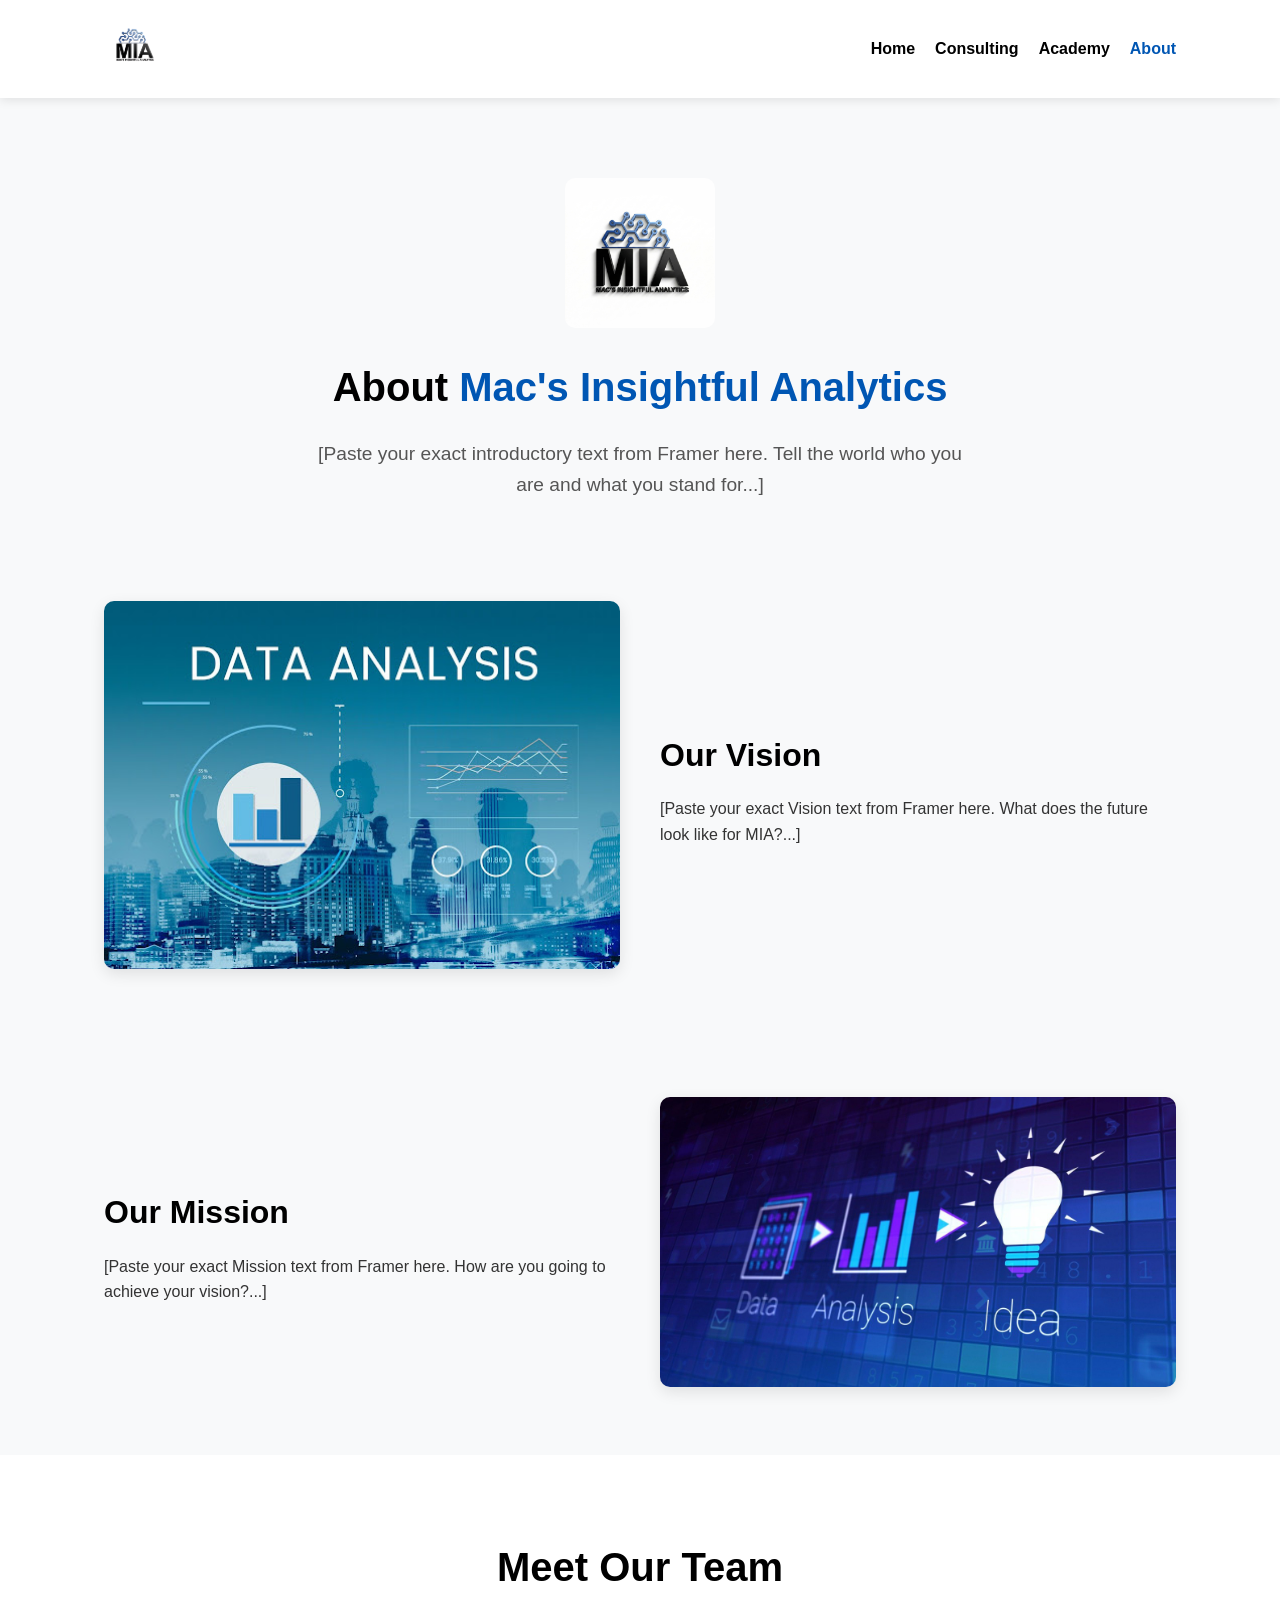
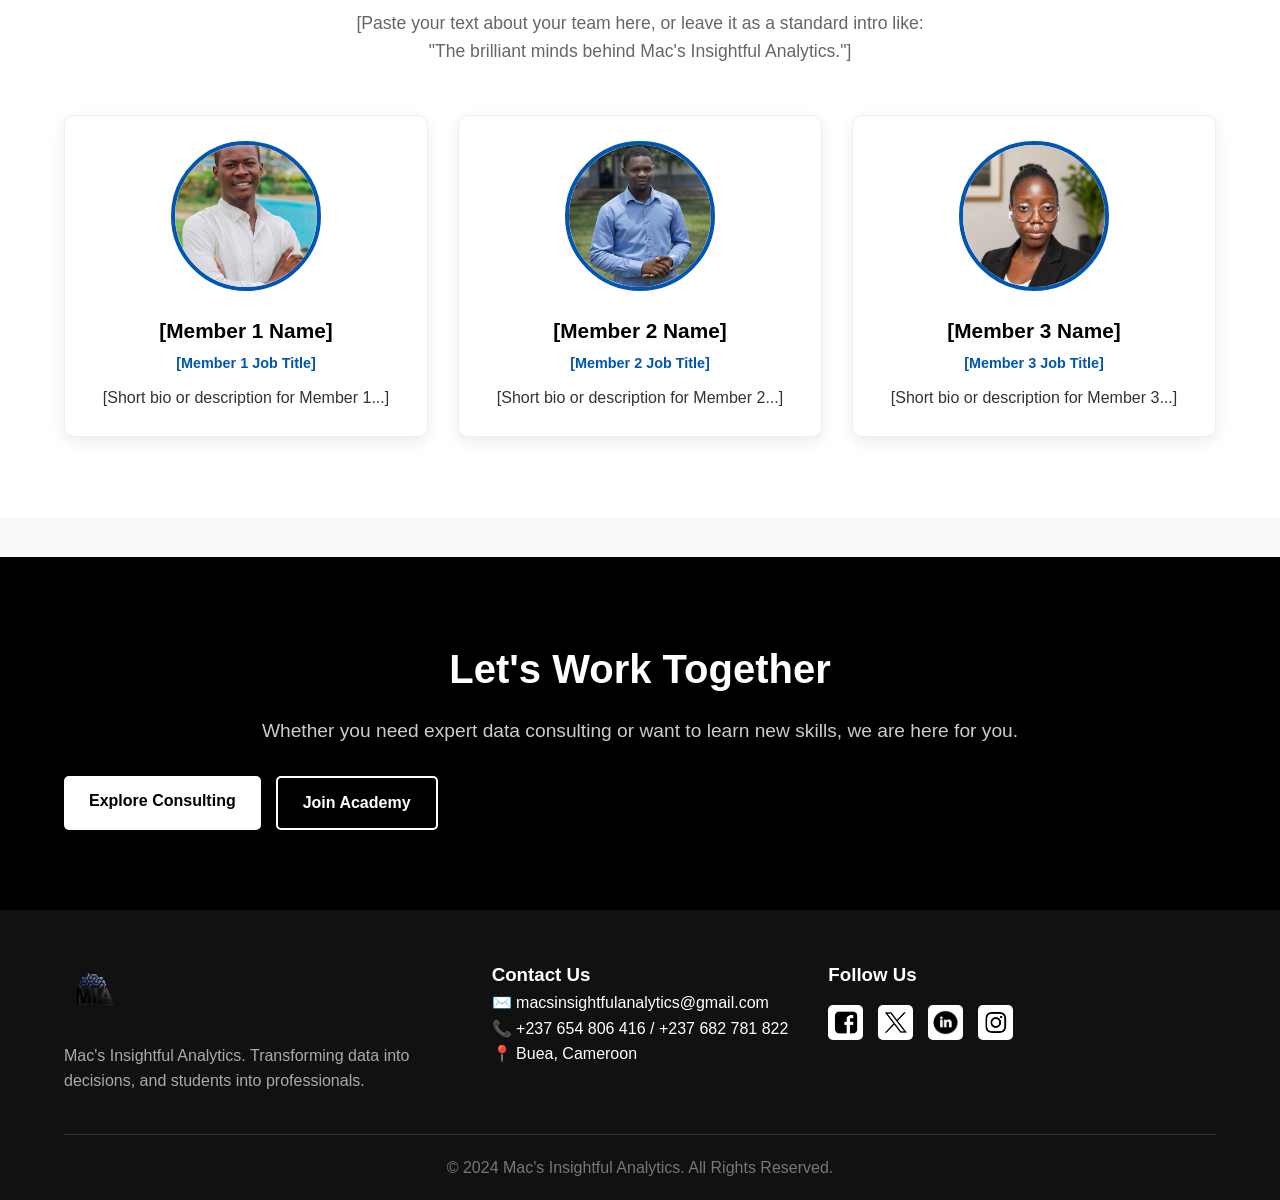
==== about.html @ 455bc784 "mia web 1" ====
<!DOCTYPE html>
<html lang="en">
<head>
    <meta charset="UTF-8">
    <meta name="viewport" content="width=device-width, initial-scale=1.0">
    <title>Mac's Insightful Analytics | About</title>
    <link rel="stylesheet" href="style.css">
</head>
<body>

    <!-- Navigation Bar -->
    <header>
        <div class="nav-container">
            <div class="logo">
                <img src="images/logo.png" alt="MIA Logo">
            </div>
            <nav>
                <ul>
                    <li><a href="index.html">Home</a></li>
                    <li><a href="consulting.html">Consulting</a></li>
                    <li><a href="academy.html">Academy</a></li>
                    <li><a href="about.html" class="active">About</a></li>
                </ul>
            </nav>
        </div>
    </header>

    <!-- Hero Section (Centered with Logo) -->
    <section class="about-hero">
        <img src="images/about-hero.jpeg" alt="MIA Logo" class="about-logo">
        <h1>About <span class="highlight">Mac's Insightful Analytics</span></h1>
        <p>[Paste your exact introductory text from Framer here. Tell the world who you are and what you stand for...]</p>
    </section>

    <!-- Vision Section -->
    <section class="feature-section">
        <div class="feature-image">
            <img src="images/vision.jpg" alt="Our Vision">
        </div>
        <div class="feature-text">
            <h2>Our Vision</h2>
            <p>[Paste your exact Vision text from Framer here. What does the future look like for MIA?...]</p>
        </div>
    </section>

    <!-- Mission Section -->
    <section class="feature-section reverse">
        <div class="feature-image">
            <img src="images/mission.jpg" alt="Our Mission">
        </div>
        <div class="feature-text">
            <h2>Our Mission</h2>
            <p>[Paste your exact Mission text from Framer here. How are you going to achieve your vision?...]</p>
        </div>
    </section>

    <!-- Our Team Section -->
    <section id="team" class="section-block alt-bg">
        <div class="section-title">
            <h2>Meet Our Team</h2>
            <p>[Paste your text about your team here, or leave it as a standard intro like: "The brilliant minds behind Mac's Insightful Analytics."]</p>
        </div>
        
        <div class="grid-layout grid-3-col">
            <!-- Team Member 1 -->
            <div class="team-card">
                <img src="images/team-1.jpg" alt="Team Member 1">
                <div class="team-info">
                    <h3>[Member 1 Name]</h3>
                    <p class="role">[Member 1 Job Title]</p>
                    <p>[Short bio or description for Member 1...]</p>
                </div>
            </div>
            <!-- Team Member 2 -->
            <div class="team-card">
                <img src="images/team-2.png" alt="Team Member 2">
                <div class="team-info">
                    <h3>[Member 2 Name]</h3>
                    <p class="role">[Member 2 Job Title]</p>
                    <p>[Short bio or description for Member 2...]</p>
                </div>
            </div>
            <!-- Team Member 3 -->
            <div class="team-card">
                <img src="images/team-3.jpeg" alt="Team Member 3">
                <div class="team-info">
                    <h3>[Member 3 Name]</h3>
                    <p class="role">[Member 3 Job Title]</p>
                    <p>[Short bio or description for Member 3...]</p>
                </div>
            </div>
        </div>
    </section>

    <!-- Call to Action Section -->
    <section class="cta-section">
        <h2>Let's Work Together</h2>
        <p>Whether you need expert data consulting or want to learn new skills, we are here for you.</p>
        <div class="hero-buttons">
            <a href="consulting.html" class="btn btn-primary">Explore Consulting</a>
            <a href="academy.html" class="btn btn-secondary">Join Academy</a>
        </div>
    </section>

    <!-- Footer -->
    <footer id="footer">
        <div class="footer-container">
            <div class="footer-about">
                <img src="images/logo.png" alt="MIA Logo" class="footer-logo">
                <p>Mac's Insightful Analytics. Transforming data into decisions, and students into professionals.</p>
            </div>
            <div class="footer-contact">
                <h3>Contact Us</h3>
                <p>✉️ macsinsightfulanalytics@gmail.com</p>
               <p>📞 +237 654 806 416 / +237 682 781 822</p>
                <p>📍 Buea, Cameroon</p>
            </div>
            <div class="footer-social">
                <h3>Follow Us</h3>
                <div class="social-links">
                    <a href="#" target="_blank"><img src="images/facebook.png" alt="Facebook"></a>
                    <a href="#" target="_blank"><img src="images/twitter.png" alt="Twitter"></a>
                    <a href="#" target="_blank"><img src="images/linkedin.png" alt="LinkedIn"></a>
                    <a href="#" target="_blank"><img src="images/instagram.png" alt="Instagram"></a>
                </div>
            </div>
        </div>
        <div class="footer-bottom">
            <p>&copy; 2024 Mac's Insightful Analytics. All Rights Reserved.</p>
        </div>
    </footer>

</body>
</html>
---- style.css ----
/* Global Styles */
* {
    margin: 0;
    padding: 0;
    box-sizing: border-box;
    font-family: 'Segoe UI', Tahoma, Geneva, Verdana, sans-serif;
}

body {
    background-color: #f8f9fa;
    color: #333;
    line-height: 1.6;
}

/* Logo Colors Extracted from your Brand */
:root {
    --primary-blue: #0056b3; /* Adjust this to match the exact blue in your logo */
    --dark-black: #000000;
    --light-bg: #ffffff;
}

/* Navigation */
header {
    background-color: var(--light-bg);
    box-shadow: 0 2px 10px rgba(0,0,0,0.1);
    position: sticky;
    top: 0;
    z-index: 100;
}

.nav-container {
    display: flex;
    justify-content: space-between;
    align-items: center;
    padding: 15px 5%;
    max-width: 1200px;
    margin: 0 auto;
}

.logo img {
    height: 60px; /* Adjust based on your logo size */
}

nav ul {
    list-style: none;
    display: flex;
    gap: 20px;
}

nav ul li a {
    text-decoration: none;
    color: var(--dark-black);
    font-weight: 600;
    transition: color 0.3s ease;
}

nav ul li a:hover, nav ul li a.active {
    color: var(--primary-blue);
}

/* Hero Section */
.hero {
    display: flex;
    align-items: center;
    justify-content: space-between;
    padding: 60px 5%;
    max-width: 1200px;
    margin: 0 auto;
    gap: 40px;
}

.hero-content {
    flex: 1;
}

.hero-content h1 {
    font-size: 3rem;
    color: var(--dark-black);
    margin-bottom: 20px;
    line-height: 1.2;
}

.highlight {
    color: var(--primary-blue);
}

.hero-content p {
    font-size: 1.2rem;
    margin-bottom: 30px;
    color: #555;
}

.hero-buttons {
    display: flex;
    gap: 15px;
    flex-wrap: wrap;
}

.hero-image {
    flex: 1;
}

.hero-image img {
    width: 100%;
    border-radius: 10px;
    box-shadow: 0 10px 20px rgba(0,0,0,0.1);
}
/* Stats Bar Section */
.stats-bar {
    display: flex;
    justify-content: space-between;
    align-items: stretch;
    background-color: var(--light-bg);
    max-width: 1200px;
    margin: 40px auto;
    border-radius: 10px;
    box-shadow: 0 5px 15px rgba(0,0,0,0.1);
    overflow: hidden;
}

.stat-item {
    flex: 1;
    text-align: center;
    padding: 30px 15px;
    background-color: #fff;
}

.stat-item h3 {
    font-size: 2.5rem;
    color: var(--dark-black);
    margin-bottom: 5px;
}

.stat-item p {
    color: #666;
    font-weight: 600;
    text-transform: uppercase;
    font-size: 0.9rem;
    letter-spacing: 1px;
}

/* The middle blue box */
.stat-highlight {
    background-color: var(--primary-blue);
}

.stat-highlight h3, .stat-highlight p {
    color: white;
}

/* --- RESPONSIVE DESIGN FOR PHONES (Stats Bar) --- */
@media (max-width: 768px) {
    .stats-bar {
        flex-direction: column;
        margin: 20px 5%;
    }
    
    .stat-item {
        padding: 20px;
        border-bottom: 1px solid #eee;
    }
    
    .stat-item:last-child {
        border-bottom: none;
    }
}

/* Buttons */
.btn {
    padding: 12px 25px;
    text-decoration: none;
    border-radius: 5px;
    font-weight: bold;
    transition: all 0.3s ease;
    text-align: center;
}

.btn-primary {
    background-color: var(--primary-blue);
    color: white;
}

.btn-primary:hover {
    background-color: #004494;
}

.btn-secondary {
    background-color: transparent;
    color: var(--primary-blue);
    border: 2px solid var(--primary-blue);
}

.btn-secondary:hover {
    background-color: var(--primary-blue);
    color: white;
}

.btn-link {
    color: var(--primary-blue);
    padding: 0;
    font-weight: bold;
}

/* Feature Sections */
.feature-section {
    display: flex;
    align-items: center;
    justify-content: space-between;
    padding: 60px 5%;
    max-width: 1200px;
    margin: 0 auto;
    gap: 40px;
}

.feature-section.reverse {
    flex-direction: row-reverse;
}

/* Alternating background colors for sections */
.mission-section {
    background-color: #ffffff;
    width: 100%;
    max-width: 100%;
    margin: 0;
    padding-left: 5%;
    padding-right: 5%;
}

.feature-image, .feature-text {
    flex: 1;
}

.feature-image img {
    width: 100%;
    border-radius: 10px;
    box-shadow: 0 5px 15px rgba(0,0,0,0.1);
}

.feature-text h2 {
    font-size: 2rem;
    margin-bottom: 15px;
    color: var(--dark-black);
}

/* Call To Action Section */
.cta-section {
    background-color: var(--dark-black);
    color: white;
    text-align: center;
    padding: 80px 5%;
    margin-top: 40px;
}

.cta-section h2 {
    font-size: 2.5rem;
    margin-bottom: 15px;
}

.cta-section p {
    font-size: 1.2rem;
    margin-bottom: 30px;
    color: #ccc;
}

.cta-section .btn-primary {
    background-color: white;
    color: var(--dark-black);
}

.cta-section .btn-secondary {
    color: white;
    border-color: white;
}

.cta-section .btn-secondary:hover {
    background-color: white;
    color: var(--dark-black);
}

/* Footer */
footer {
    background-color: #111;
    color: #fff;
    padding: 50px 5% 20px 5%;
}

.footer-container {
    display: flex;
    justify-content: space-between;
    align-items: flex-start;
    max-width: 1200px;
    margin: 0 auto;
    flex-wrap: wrap;
    gap: 40px;
}

.footer-about {
    flex: 1;
    min-width: 300px;
}

.footer-logo {
    height: 60px;
    margin-bottom: 15px;
}

.footer-about p {
    color: #aaa;
    max-width: 400px;
}

.footer-social {
    flex: 1;
    min-width: 200px;
}

.footer-social h3 {
    margin-bottom: 15px;
    color: white;
}

.social-links {
    display: flex;
    gap: 15px;
}

.social-links a img {
    height: 35px;
    width: 35px;
    transition: transform 0.3s ease;
    background-color: white;
    padding: 5px;
    border-radius: 5px;
}

.social-links a img:hover {
    transform: scale(1.1);
}

.footer-bottom {
    text-align: center;
    margin-top: 40px;
    padding-top: 20px;
    border-top: 1px solid #333;
    color: #777;
}

/* --- RESPONSIVE DESIGN FOR PHONES --- */
@media (max-width: 768px) {
    .nav-container {
        flex-direction: column;
        gap: 15px;
    }

    .hero, .feature-section, .feature-section.reverse {
        flex-direction: column;
        padding: 40px 5%;
    }

    .hero-content h1 {
        font-size: 2.2rem;
        text-align: center;
    }

    .hero-content p {
        text-align: center;
    }

    .hero-buttons, .cta-section .hero-buttons {
        justify-content: center;
    }

    .feature-text h2, .feature-text p, .cta-section h2, .cta-section p {
        text-align: center;
    }

    .btn-link {
        display: block;
        margin-top: 10px;
    }

    nav ul {
        padding-top: 10px;
        gap: 15px;
        flex-wrap: wrap;
        justify-content: center;
    }

    .footer-container {
        flex-direction: column;
        text-align: center;
        align-items: center;
    }
    
    .footer-about p {
        max-width: 100%;
    }

    .social-links {
        justify-content: center;
    }
}



/* =========================================
   CONSULTING PAGE STYLES (Grid Layouts)
   ========================================= */

/* Section Blocks */
.section-block {
    padding: 80px 5%;
    max-width: 1200px;
    margin: 0 auto;
}

.section-block.alt-bg {
    background-color: #ffffff;
    max-width: 100%;
}

/* Section Titles */
.section-title {
    text-align: center;
    margin-bottom: 50px;
}

.section-title h2 {
    font-size: 2.5rem;
    color: var(--dark-black);
    margin-bottom: 10px;
}

.section-title p {
    color: #666;
    max-width: 600px;
    margin: 0 auto;
    font-size: 1.1rem;
}

/* Grid Layout (3 columns on Desktop) */
.grid-layout {
    display: grid;
    grid-template-columns: repeat(3, 1fr); /* Creates 3 equal columns */
    gap: 30px;
}

/* Grid Cards */
.grid-card {
    background-color: #fff;
    border-radius: 10px;
    overflow: hidden;
    box-shadow: 0 5px 15px rgba(0,0,0,0.08);
    transition: transform 0.3s ease, box-shadow 0.3s ease;
    border: 1px solid #eee;
}

.grid-card:hover {
    transform: translateY(-5px);
    box-shadow: 0 10px 25px rgba(0,0,0,0.12);
}

.grid-card img {
    width: 100%;
    height: 220px;
    object-fit: cover; /* This prevents images from stretching */
}

.grid-card-text {
    padding: 20px;
}

.grid-card-text h3 {
    font-size: 1.3rem;
    color: var(--primary-blue);
    margin-bottom: 10px;
}

.grid-card-text p {
    color: #555;
    font-size: 0.95rem;
}

/* --- RESPONSIVE DESIGN FOR PHONES & TABLETS --- */
@media (max-width: 900px) {
    /* Tablets: 2 columns */
    .grid-layout {
        grid-template-columns: repeat(2, 1fr);
    }
}

@media (max-width: 600px) {
    /* Phones: 1 column */
    .grid-layout {
        grid-template-columns: 1fr;
    }
    
    .section-block {
        padding: 50px 5%;
    }
    
    .section-title h2 {
        font-size: 2rem;
    }
}

/* =========================================
   ACADEMY PAGE STYLES (4-Column Grid)
   ========================================= */

.grid-4-col {
    grid-template-columns: repeat(4, 1fr); /* 4 columns on desktop */
}

.grid-4-col .grid-card img {
    height: 180px; /* Slightly shorter images for the 4-column layout */
}

/* --- RESPONSIVE DESIGN FOR TABLETS & PHONES --- */
@media (max-width: 1000px) {
    /* Tablets: 2 columns */
    .grid-4-col {
        grid-template-columns: repeat(2, 1fr);
    }
}

@media (max-width: 600px) {
    /* Phones: 1 column (inherits from the previous mobile code, but just to be safe) */
    .grid-4-col {
        grid-template-columns: 1fr;
    }
}

/* =========================================
   ABOUT PAGE STYLES
   ========================================= */

/* Centered Hero for About Page */
.about-hero {
    text-align: center;
    padding: 80px 5% 40px 5%;
    max-width: 800px;
    margin: 0 auto;
}

.about-logo {
    width: 150px;
    margin-bottom: 20px;
    border-radius: 10px;
}

.about-hero h1 {
    font-size: 2.5rem;
    margin-bottom: 20px;
    color: var(--dark-black);
}

.about-hero p {
    font-size: 1.2rem;
    color: #555;
}

/* 3-Column Grid for Team */
.grid-3-col {
    grid-template-columns: repeat(3, 1fr); /* 3 columns on desktop */
}

/* Team Cards */
.team-card {
    background-color: #fff;
    border-radius: 10px;
    overflow: hidden;
    box-shadow: 0 5px 15px rgba(0,0,0,0.08);
    text-align: center;
    padding-bottom: 25px;
    transition: transform 0.3s ease;
    border: 1px solid #eee;
}

.team-card:hover {
    transform: translateY(-5px);
}

.team-card img {
    width: 150px;
    height: 150px;
    object-fit: cover;
    border-radius: 50%; /* Makes the image a perfect circle */
    margin: 25px auto 15px auto;
    border: 4px solid var(--primary-blue);
}

.team-info {
    padding: 0 20px;
}

.team-info h3 {
    color: var(--dark-black);
    font-size: 1.3rem;
    margin-bottom: 5px;
}

.team-info .role {
    color: var(--primary-blue);
    font-weight: 600;
    margin-bottom: 10px;
    font-size: 0.9rem;
}

/* --- RESPONSIVE DESIGN FOR TABLETS & PHONES --- */
@media (max-width: 900px) {
    /* Tablets: 2 columns for team */
    .grid-3-col {
        grid-template-columns: repeat(2, 1fr);
    }
}

@media (max-width: 600px) {
    /* Phones: 1 column for team */
    .grid-3-col {
        grid-template-columns: 1fr;
    }
    
    .about-hero h1 {
        font-size: 2rem;
    }
}
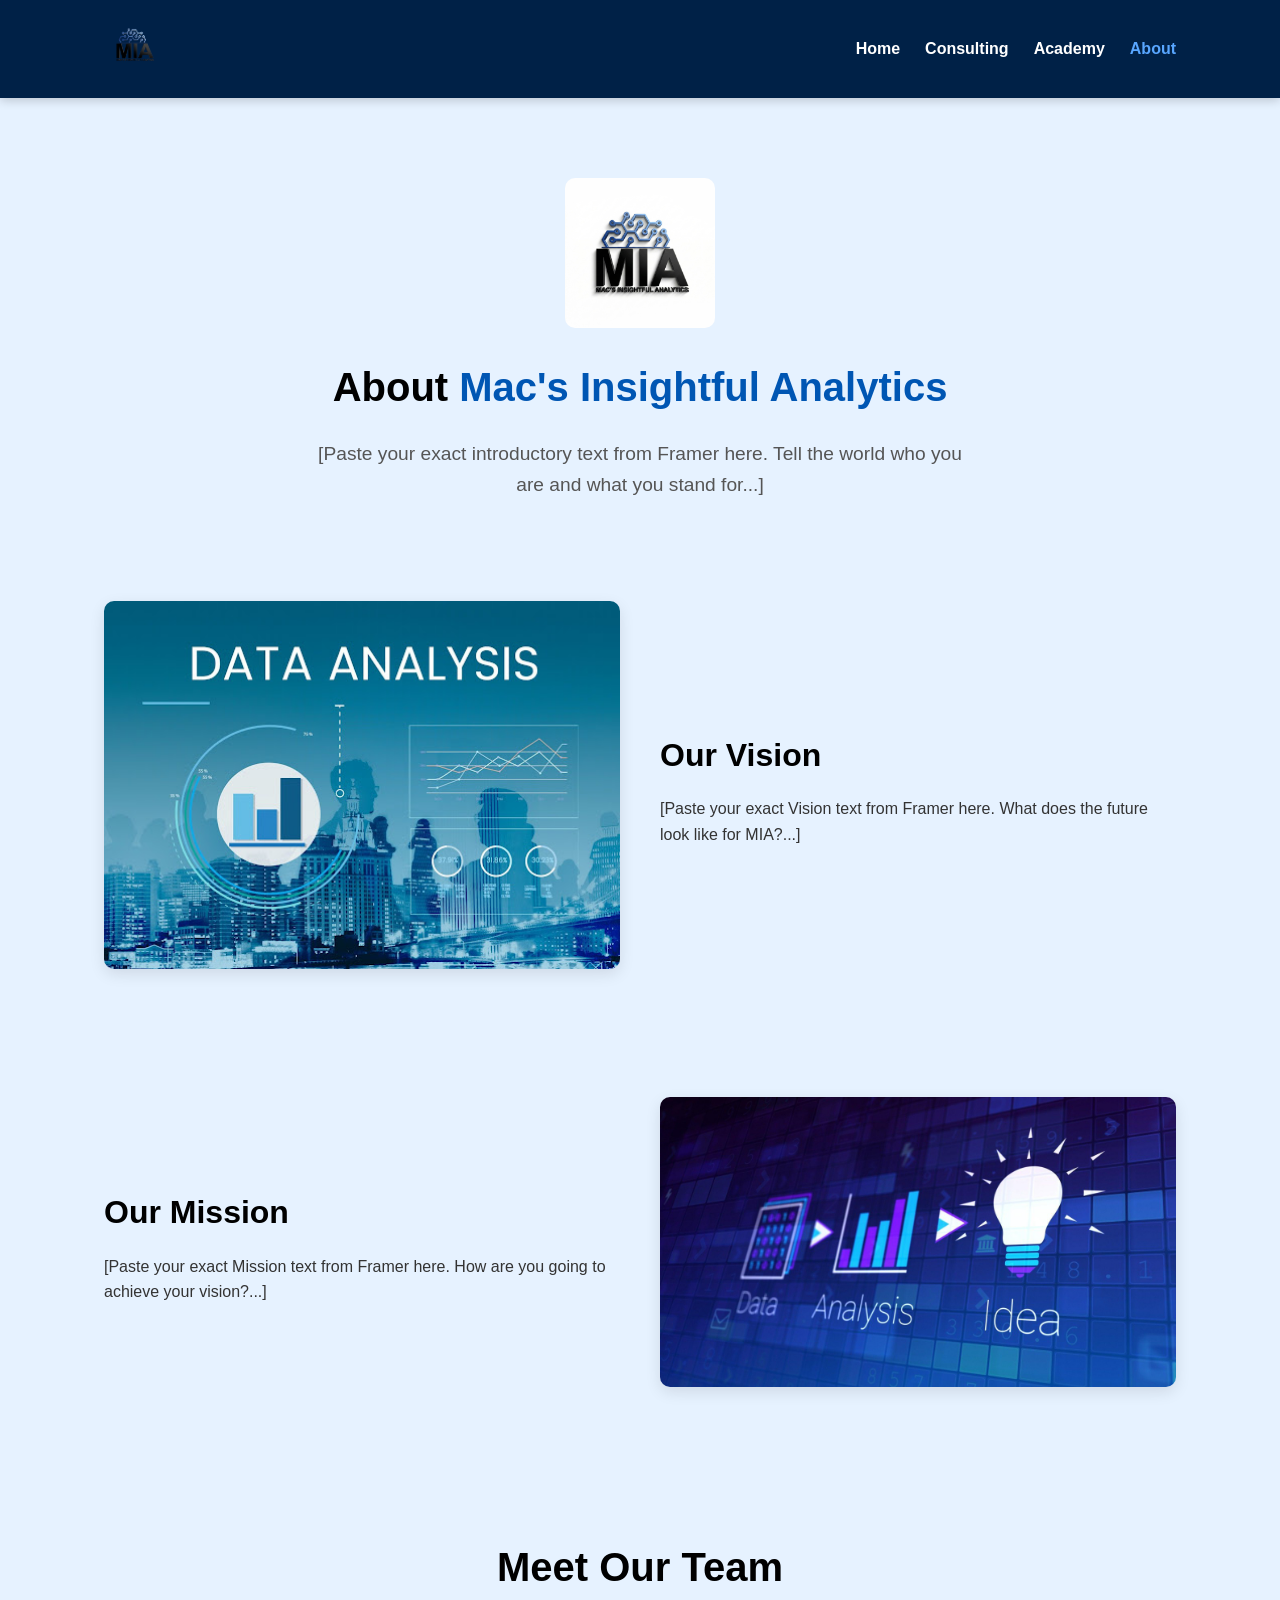
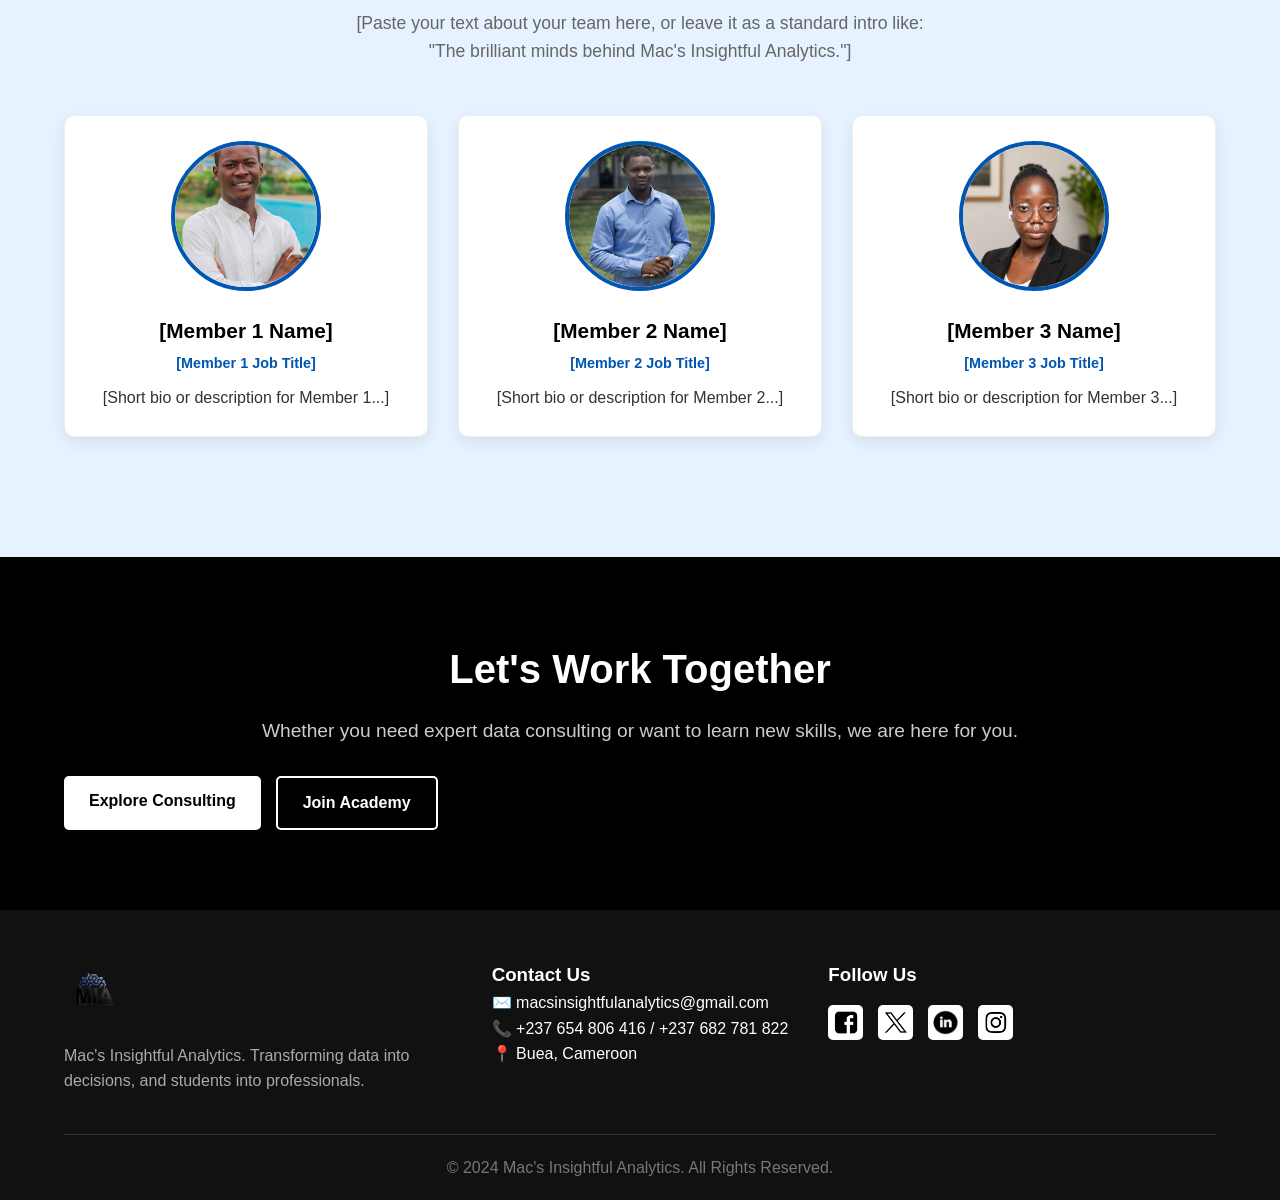
==== commit 6b97840d: "wed 2" ====
--- a/about.html
+++ b/about.html
@@ -9,12 +9,18 @@
 <body>
 
     <!-- Navigation Bar -->
-    <header>
+        <header>
         <div class="nav-container">
             <div class="logo">
                 <img src="images/logo.png" alt="MIA Logo">
             </div>
-            <nav>
+            <!-- Hamburger Button -->
+            <button class="menu-toggle" id="menu-toggle" aria-label="Toggle Menu">
+                <span></span>
+                <span></span>
+                <span></span>
+            </button>
+            <nav id="nav-menu">
                 <ul>
                     <li><a href="index.html">Home</a></li>
                     <li><a href="consulting.html">Consulting</a></li>
@@ -130,5 +136,6 @@
         </div>
     </footer>
 
+    <script src="script.js"></script>
 </body>
 </html>
--- a/style.css
+++ b/style.css
@@ -7,7 +7,7 @@
 }
 
 body {
-    background-color: #f8f9fa;
+    background-color: #e6f2ff;
     color: #333;
     line-height: 1.6;
 }
@@ -21,11 +21,11 @@
 
 /* Navigation */
 header {
-    background-color: var(--light-bg);
-    box-shadow: 0 2px 10px rgba(0,0,0,0.1);
+    background-color: #002147; /* Dark Navy Blue */
+    box-shadow: 0 2px 10px rgba(0,0,0,0.2);
     position: sticky;
     top: 0;
-    z-index: 100;
+    z-index: 1000;
 }
 
 .nav-container {
@@ -35,27 +35,86 @@
     padding: 15px 5%;
     max-width: 1200px;
     margin: 0 auto;
+    position: relative;
 }
 
 .logo img {
-    height: 60px; /* Adjust based on your logo size */
-}
-
+    height: 60px; 
+}
+
+/* Desktop Menu Links */
 nav ul {
     list-style: none;
     display: flex;
-    gap: 20px;
+    gap: 25px;
 }
 
 nav ul li a {
     text-decoration: none;
-    color: var(--dark-black);
+    color: #ffffff; /* White text for the dark background */
     font-weight: 600;
     transition: color 0.3s ease;
 }
 
 nav ul li a:hover, nav ul li a.active {
-    color: var(--primary-blue);
+    color: #58a6ff; /* Light blue when hovered or active */
+}
+
+/* Hamburger Menu (Hidden on Desktop) */
+.menu-toggle {
+    display: none; /* Hidden on large screens */
+    flex-direction: column;
+    justify-content: space-between;
+    width: 30px;
+    height: 21px;
+    background: transparent;
+    border: none;
+    cursor: pointer;
+    z-index: 1001;
+}
+
+.menu-toggle span {
+    display: block;
+    height: 3px;
+    width: 100%;
+    background-color: #ffffff; /* White lines */
+    border-radius: 3px;
+    transition: all 0.3s ease;
+}
+
+/* --- RESPONSIVE DESIGN FOR PHONES --- */
+@media (max-width: 768px) {
+    .menu-toggle {
+        display: flex; /* Show hamburger on phones */
+    }
+
+    /* Hide the normal menu */
+    #nav-menu {
+        display: none;
+        flex-direction: column;
+        position: absolute;
+        top: 100%;
+        left: 0;
+        width: 100%;
+        background-color: #002147; /* Navy Blue dropdown */
+        padding: 20px 5%;
+        box-shadow: 0 5px 10px rgba(0,0,0,0.2);
+    }
+
+    /* Show the menu when it has the 'active' class */
+    #nav-menu.active {
+        display: flex;
+    }
+
+    nav ul {
+        flex-direction: column;
+        gap: 15px;
+        width: 100%;
+    }
+    
+    nav ul li {
+        text-align: center;
+    }
 }
 
 /* Hero Section */
@@ -218,7 +277,7 @@
 
 /* Alternating background colors for sections */
 .mission-section {
-    background-color: #ffffff;
+    background-color: #e6f2ff;
     width: 100%;
     max-width: 100%;
     margin: 0;
@@ -415,7 +474,7 @@
 }
 
 .section-block.alt-bg {
-    background-color: #ffffff;
+    background-color: #e6f2ff;
     max-width: 100%;
 }
 
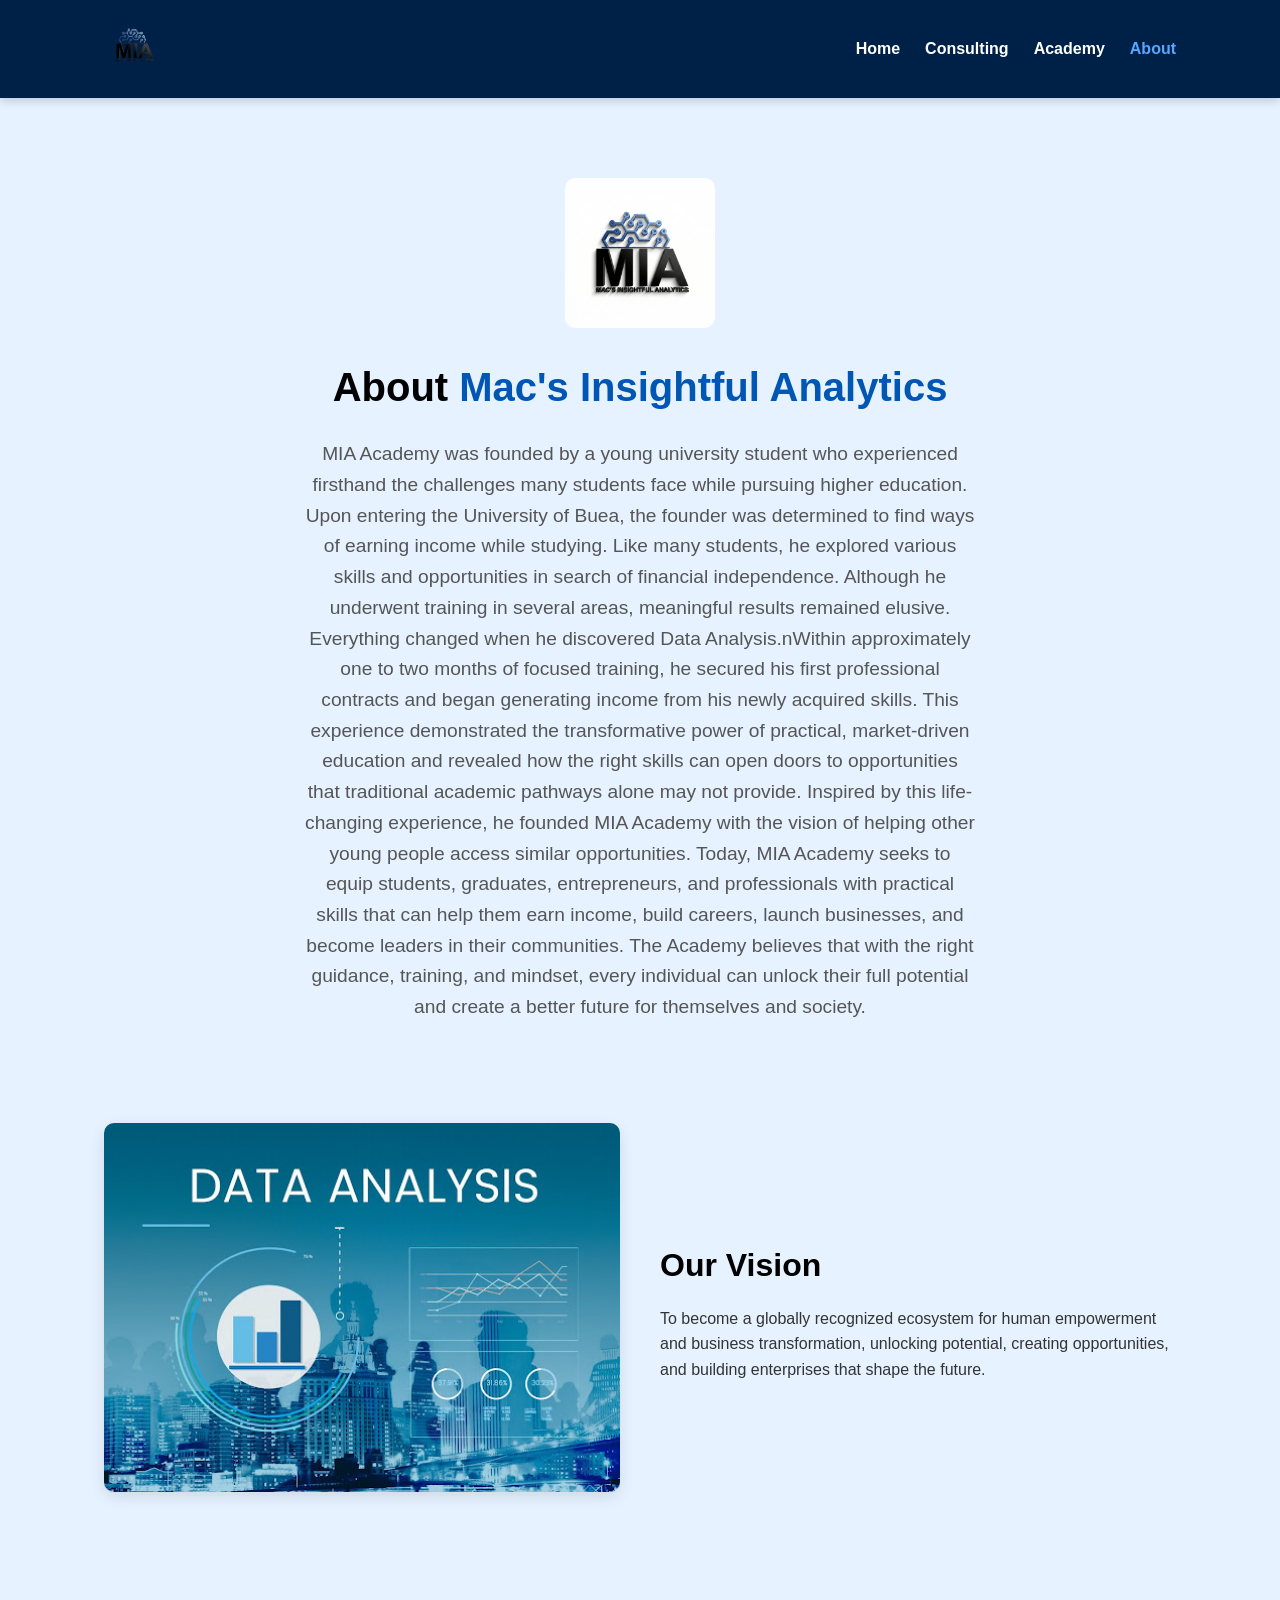
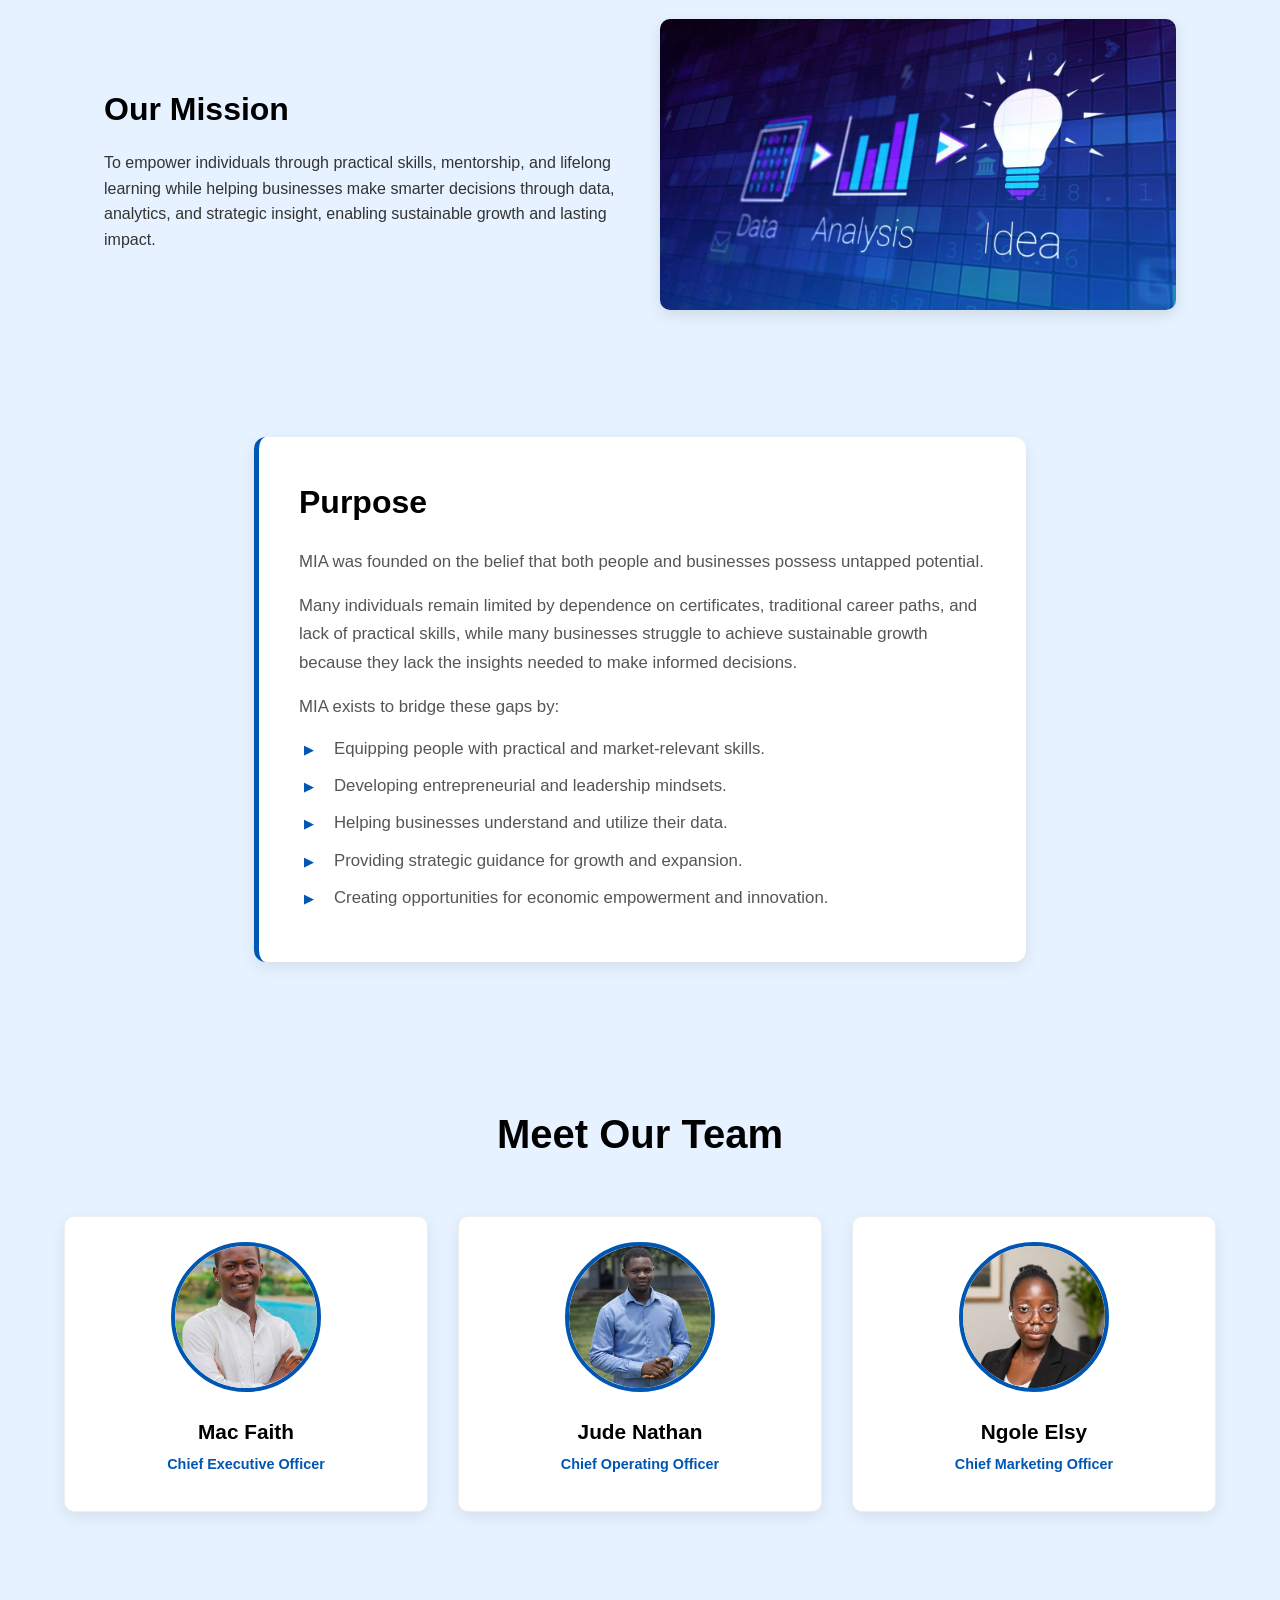
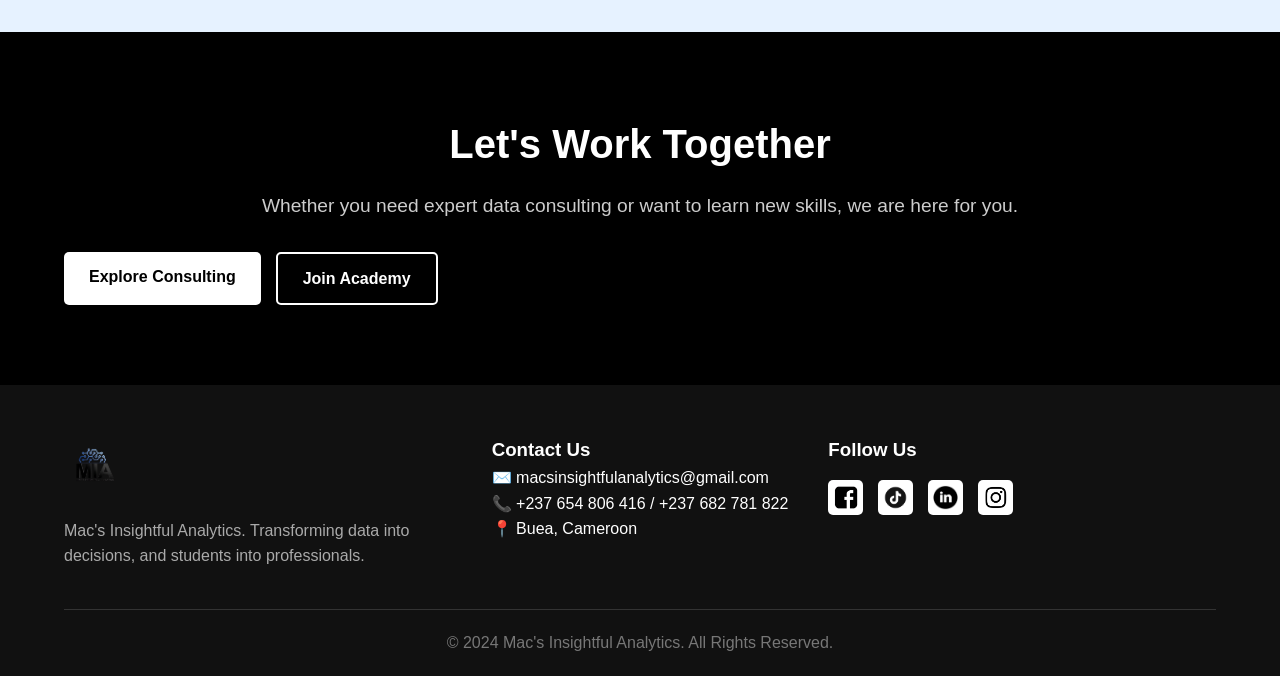
==== commit d1be511a: "web 3" ====
--- a/about.html
+++ b/about.html
@@ -35,7 +35,7 @@
     <section class="about-hero">
         <img src="images/about-hero.jpeg" alt="MIA Logo" class="about-logo">
         <h1>About <span class="highlight">Mac's Insightful Analytics</span></h1>
-        <p>[Paste your exact introductory text from Framer here. Tell the world who you are and what you stand for...]</p>
+        <p>MIA Academy was founded by a young university student who experienced firsthand the challenges many students face while pursuing higher education. Upon entering the University of Buea, the founder was determined to find ways of earning income while studying. Like many students, he explored various skills and opportunities in search of financial independence. Although he underwent training in several areas, meaningful results remained elusive. Everything changed when he discovered Data Analysis.nWithin approximately one to two months of focused training, he secured his first professional contracts and began generating income from his newly acquired skills. This experience demonstrated the transformative power of practical, market-driven education and revealed how the right skills can open doors to opportunities that traditional academic pathways alone may not provide. Inspired by this life-changing experience, he founded MIA Academy with the vision of helping other young people access similar opportunities. Today, MIA Academy seeks to equip students, graduates, entrepreneurs, and professionals with practical skills that can help them earn income, build careers, launch businesses, and become leaders in their communities. The Academy believes that with the right guidance, training, and mindset, every individual can unlock their full potential and create a better future for themselves and society.</p>
     </section>
 
     <!-- Vision Section -->
@@ -45,7 +45,7 @@
         </div>
         <div class="feature-text">
             <h2>Our Vision</h2>
-            <p>[Paste your exact Vision text from Framer here. What does the future look like for MIA?...]</p>
+            <p>To become a globally recognized ecosystem for human empowerment and business transformation, unlocking potential, creating opportunities, and building enterprises that shape the future.</p>
         </div>
     </section>
 
@@ -56,7 +56,24 @@
         </div>
         <div class="feature-text">
             <h2>Our Mission</h2>
-            <p>[Paste your exact Mission text from Framer here. How are you going to achieve your vision?...]</p>
+            <p>To empower individuals through practical skills, mentorship, and lifelong learning while helping businesses make smarter decisions through data, analytics, and strategic insight, enabling sustainable growth and lasting impact.</p>
+        </div>
+    </section>
+    
+    <!-- NEW: Purpose Section -->
+    <section class="purpose-section">
+        <div class="purpose-container">
+            <h2>Purpose</h2>
+            <p>MIA was founded on the belief that both people and businesses possess untapped potential.</p>
+            <p>Many individuals remain limited by dependence on certificates, traditional career paths, and lack of practical skills, while many businesses struggle to achieve sustainable growth because they lack the insights needed to make informed decisions.</p>
+            <p>MIA exists to bridge these gaps by:</p>
+            <ul class="purpose-list">
+                <li>Equipping people with practical and market-relevant skills.</li>
+                <li>Developing entrepreneurial and leadership mindsets.</li>
+                <li>Helping businesses understand and utilize their data.</li>
+                <li>Providing strategic guidance for growth and expansion.</li>
+                <li>Creating opportunities for economic empowerment and innovation.</li>
+            </ul>
         </div>
     </section>
 
@@ -64,35 +81,34 @@
     <section id="team" class="section-block alt-bg">
         <div class="section-title">
             <h2>Meet Our Team</h2>
-            <p>[Paste your text about your team here, or leave it as a standard intro like: "The brilliant minds behind Mac's Insightful Analytics."]</p>
-        </div>
+           </div>
         
         <div class="grid-layout grid-3-col">
             <!-- Team Member 1 -->
             <div class="team-card">
                 <img src="images/team-1.jpg" alt="Team Member 1">
                 <div class="team-info">
-                    <h3>[Member 1 Name]</h3>
-                    <p class="role">[Member 1 Job Title]</p>
-                    <p>[Short bio or description for Member 1...]</p>
+                    <h3>Mac Faith</h3>
+                    <p class="role">Chief Executive Officer</p>
+                    <p></p>
                 </div>
             </div>
             <!-- Team Member 2 -->
             <div class="team-card">
                 <img src="images/team-2.png" alt="Team Member 2">
                 <div class="team-info">
-                    <h3>[Member 2 Name]</h3>
-                    <p class="role">[Member 2 Job Title]</p>
-                    <p>[Short bio or description for Member 2...]</p>
+                    <h3>Jude Nathan</h3>
+                    <p class="role">Chief Operating Officer</p>
+                    <p></p>
                 </div>
             </div>
             <!-- Team Member 3 -->
             <div class="team-card">
                 <img src="images/team-3.jpeg" alt="Team Member 3">
                 <div class="team-info">
-                    <h3>[Member 3 Name]</h3>
-                    <p class="role">[Member 3 Job Title]</p>
-                    <p>[Short bio or description for Member 3...]</p>
+                    <h3>Ngole Elsy</h3>
+                    <p class="role">Chief Marketing Officer</p>
+                    <p></p>
                 </div>
             </div>
         </div>
@@ -124,10 +140,10 @@
             <div class="footer-social">
                 <h3>Follow Us</h3>
                 <div class="social-links">
-                    <a href="#" target="_blank"><img src="images/facebook.png" alt="Facebook"></a>
-                    <a href="#" target="_blank"><img src="images/twitter.png" alt="Twitter"></a>
-                    <a href="#" target="_blank"><img src="images/linkedin.png" alt="LinkedIn"></a>
-                    <a href="#" target="_blank"><img src="images/instagram.png" alt="Instagram"></a>
+                     <a href="https://web.facebook.com/profile.php?id=61587381543514&sk=reels_tab" target="_blank"><img src="images/facebook.png" alt="Facebook"></a>
+                    <a href="https://www.tiktok.com/@mia.consulting1" target="_blank"><img src="images/twitter.png" alt="Twitter"></a>
+                    <a href="https://www.linkedin.com/company/mia-consulting-academy/" target="_blank"><img src="images/linkedin.png" alt="LinkedIn"></a>
+                    <a href="https://www.instagram.com/mia.academy.cmr?igsh=d3J6bjZrM3IwaDl6" target="_blank"><img src="images/instagram.png" alt="Instagram"></a>
                 </div>
             </div>
         </div>
--- a/style.css
+++ b/style.css
@@ -407,10 +407,9 @@
 /* --- RESPONSIVE DESIGN FOR PHONES --- */
 @media (max-width: 768px) {
     .nav-container {
-        flex-direction: column;
-        gap: 15px;
-    }
-
+        flex-direction: row; /* Keeps logo and 3 lines side-by-side */
+        justify-content: space-between; /* Puts logo left, lines right */
+    }
     .hero, .feature-section, .feature-section.reverse {
         flex-direction: column;
         padding: 40px 5%;
@@ -683,4 +682,130 @@
     .about-hero h1 {
         font-size: 2rem;
     }
+}
+/* =========================================
+   PARTNERS SECTION STYLES
+   ========================================= */
+.partners-section {
+    padding: 60px 5%;
+    max-width: 1200px;
+    margin: 0 auto;
+    text-align: center;
+}
+
+.partners-grid {
+    display: grid;
+    grid-template-columns: repeat(3, 1fr); /* 3 logos side-by-side */
+    gap: 40px;
+    align-items: center; /* Centers them vertically if they are different sizes */
+    margin-top: 30px;
+}
+
+.partner-card {
+    background-color: #ffffff; /* White background card for the logos */
+    padding: 20px;
+    border-radius: 10px;
+    box-shadow: 0 4px 10px rgba(0,0,0,0.05);
+    border: 1px solid #eaeaea;
+    display: flex;
+    justify-content: center;
+    align-items: center;
+    height: 150px; /* Keeps all cards the same height */
+}
+
+.partner-card img {
+    max-width: 100%;
+    max-height: 100px; /* Prevents giant logos from overflowing */
+    object-fit: contain; /* Keeps the logo's shape perfect */
+    filter: grayscale(100%); /* Makes logos black and white by default */
+    opacity: 0.7; /* Slightly faded */
+    transition: all 0.3s ease;
+}
+
+/* When you hover over a logo, it turns colorful and bright */
+.partner-card img:hover {
+    filter: grayscale(0%);
+    opacity: 1;
+}
+
+/* --- RESPONSIVE DESIGN FOR PHONES --- */
+@media (max-width: 768px) {
+    .partners-grid {
+        grid-template-columns: repeat(3, 1fr); /* Keeps 3 side-by-side on phone */
+        gap: 15px; /* Smaller gap so they fit nicely */
+    }
+    
+    .partner-card {
+        height: 100px; /* Shorter cards on mobile */
+        padding: 10px;
+    }
+    
+    .partner-card img {
+        max-height: 60px;
+    }
+}
+/* =========================================
+   PURPOSE SECTION STYLES
+   ========================================= */
+.purpose-section {
+    padding: 60px 5%;
+    max-width: 900px;
+    margin: 0 auto;
+}
+
+.purpose-container {
+    background-color: #ffffff;
+    padding: 40px;
+    border-radius: 12px;
+    box-shadow: 0 5px 15px rgba(0,0,0,0.08);
+    border-left: 5px solid var(--primary-blue); /* A nice blue accent bar on the left */
+}
+
+.purpose-container h2 {
+    font-size: 2rem;
+    color: var(--dark-black);
+    margin-bottom: 20px;
+}
+
+.purpose-container p {
+    color: #555;
+    margin-bottom: 15px;
+    line-height: 1.7;
+    font-size: 1.05rem;
+}
+
+/* Custom Bullet Points */
+.purpose-list {
+    list-style: none; /* Removes default black dots */
+    padding-left: 5px;
+}
+
+.purpose-list li {
+    position: relative;
+    padding-left: 30px;
+    margin-bottom: 12px;
+    color: #555;
+    font-size: 1.05rem;
+    line-height: 1.5;
+}
+
+/* Creates a custom blue diamond/dot bullet */
+.purpose-list li::before {
+    content: "▶"; /* A right-pointing triangle */
+    color: var(--primary-blue);
+    font-size: 0.8rem;
+    position: absolute;
+    left: 0;
+    top: 4px;
+}
+
+/* --- RESPONSIVE DESIGN FOR PHONES --- */
+@media (max-width: 600px) {
+    .purpose-container {
+        padding: 25px;
+    }
+    
+    .purpose-container h2 {
+        font-size: 1.7rem;
+    }
 }
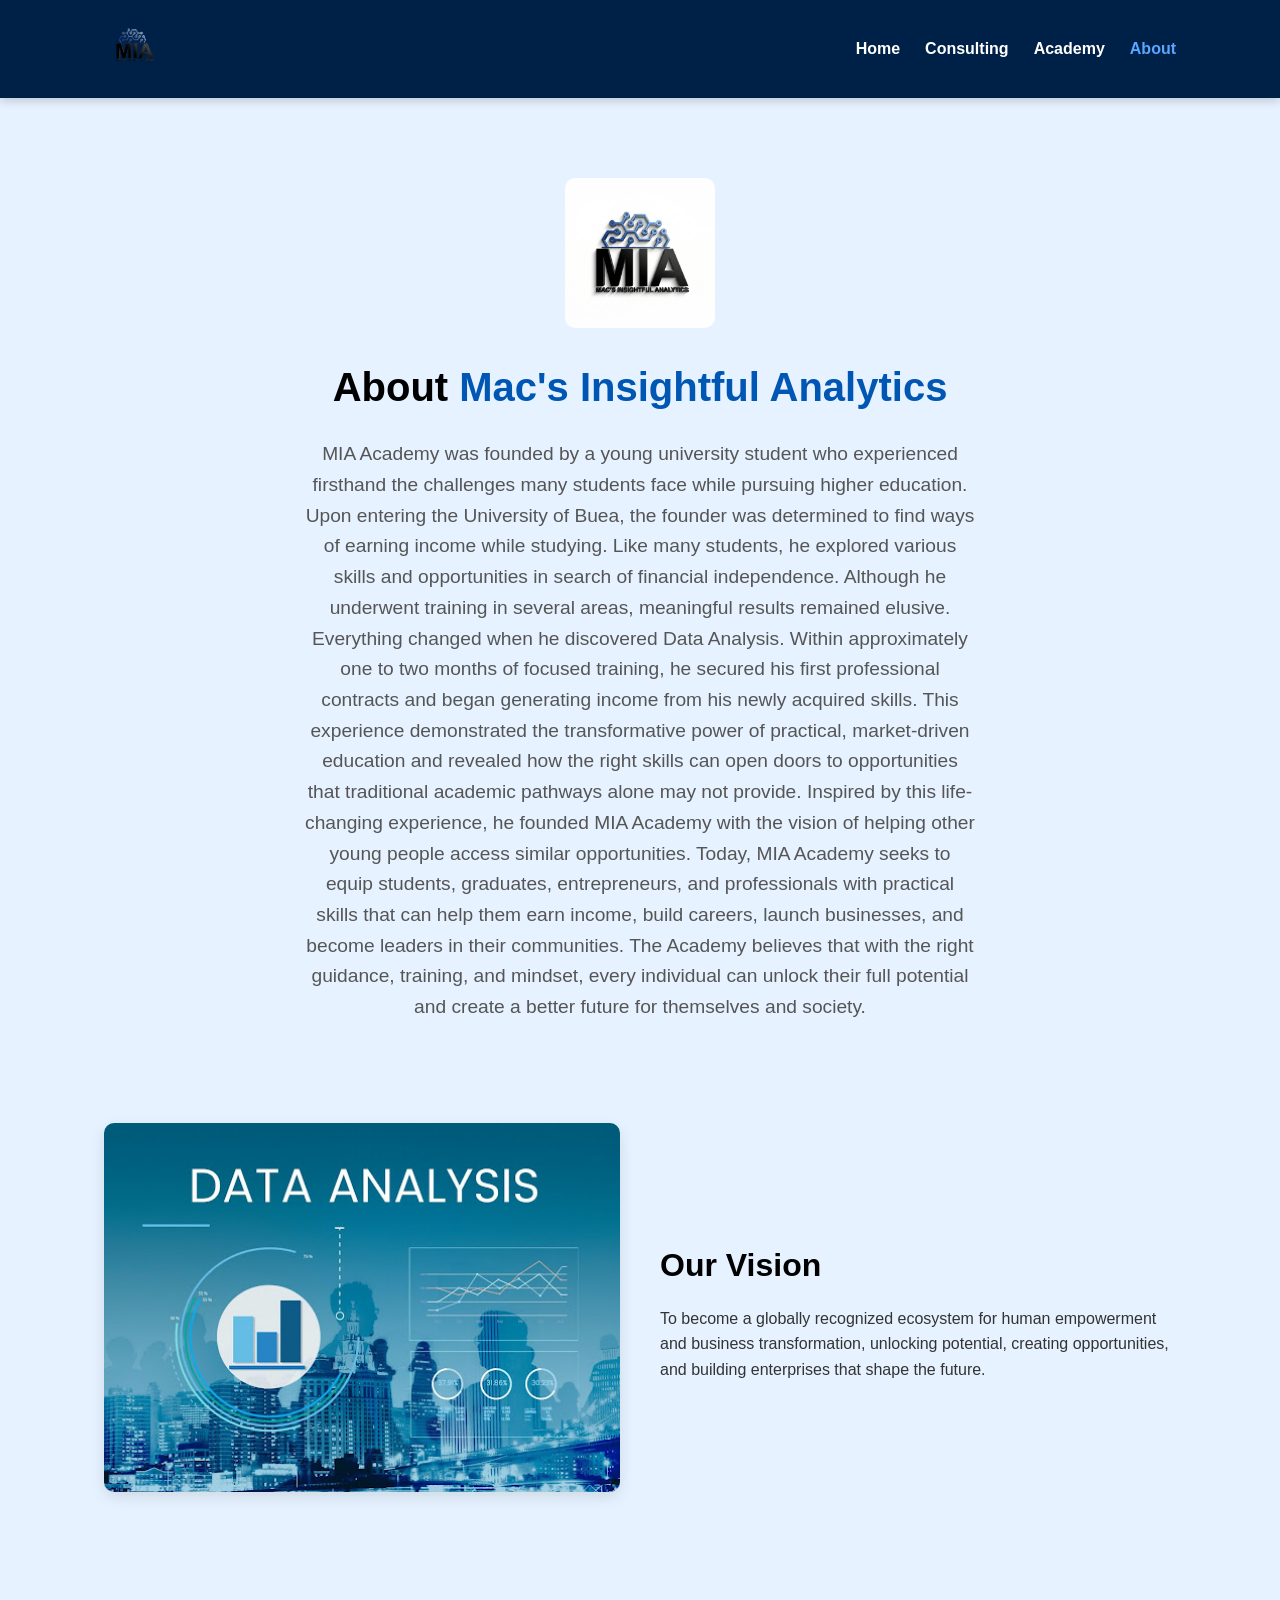
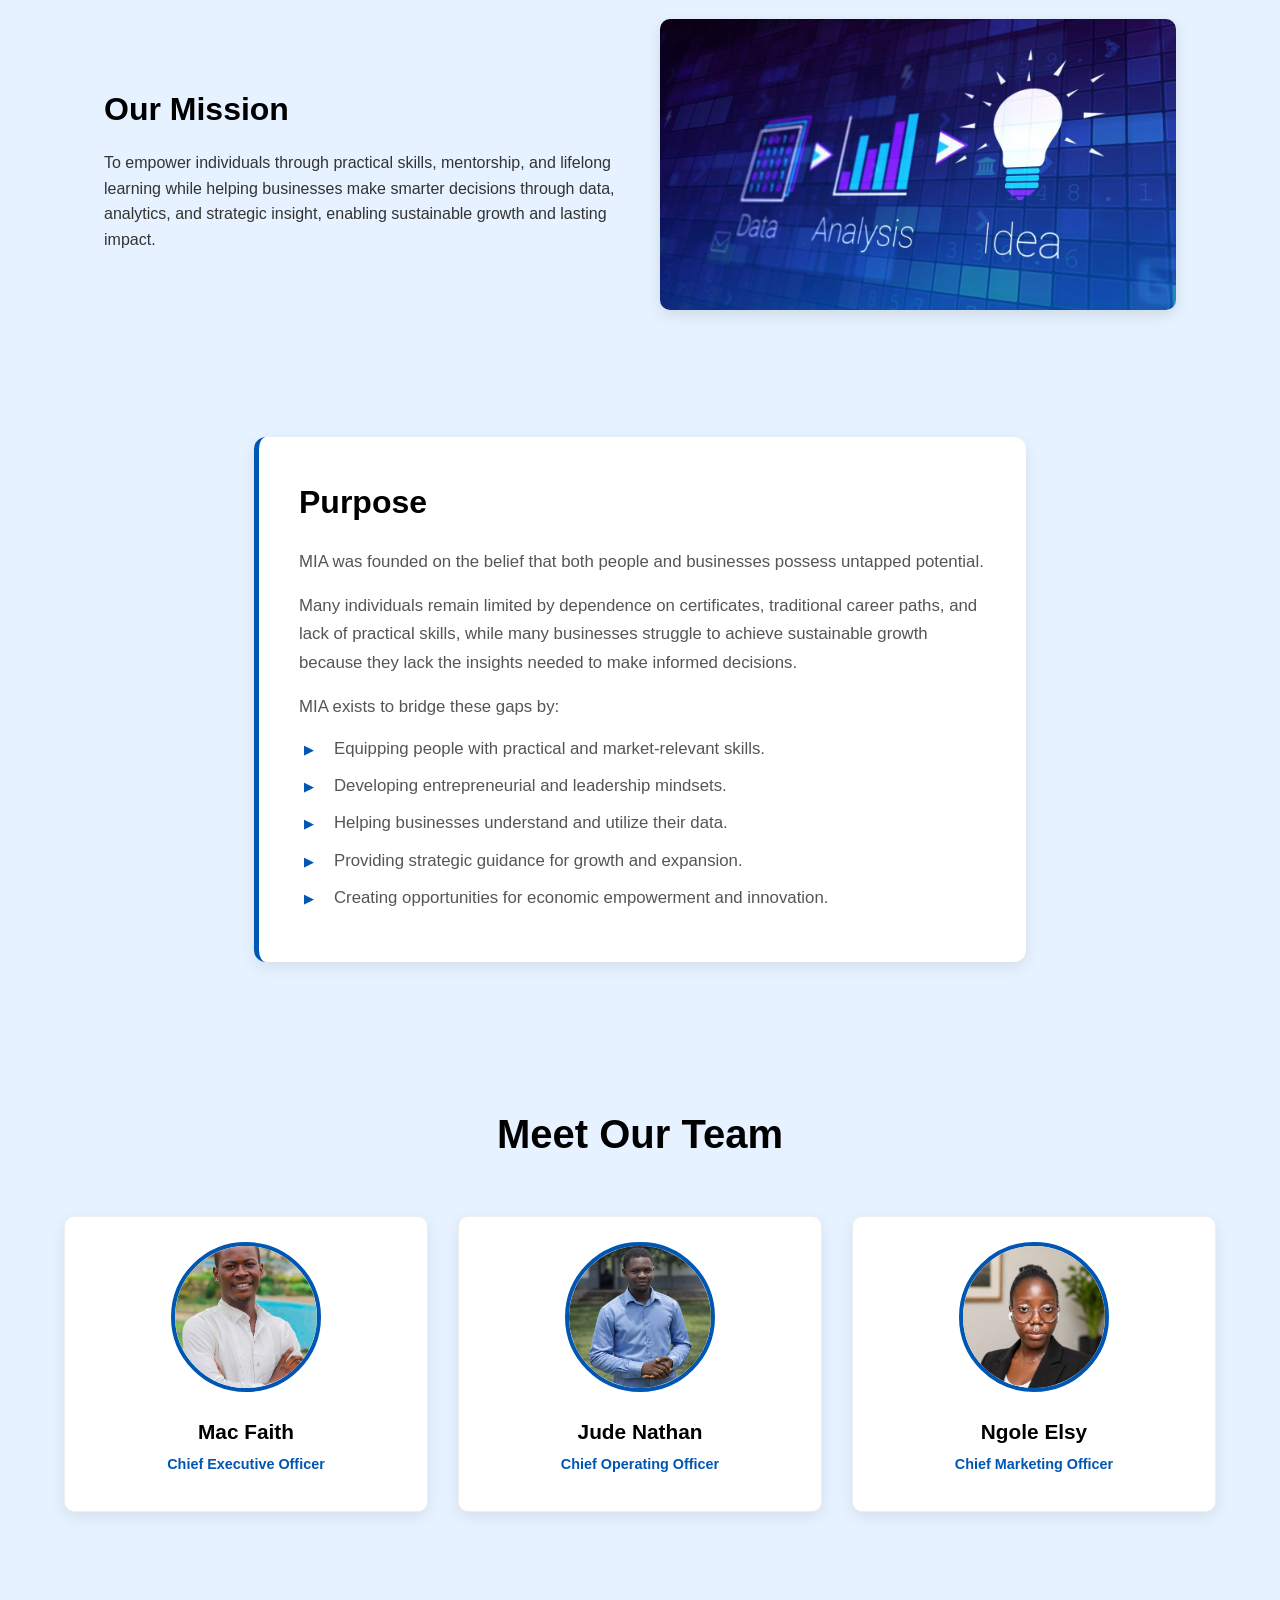
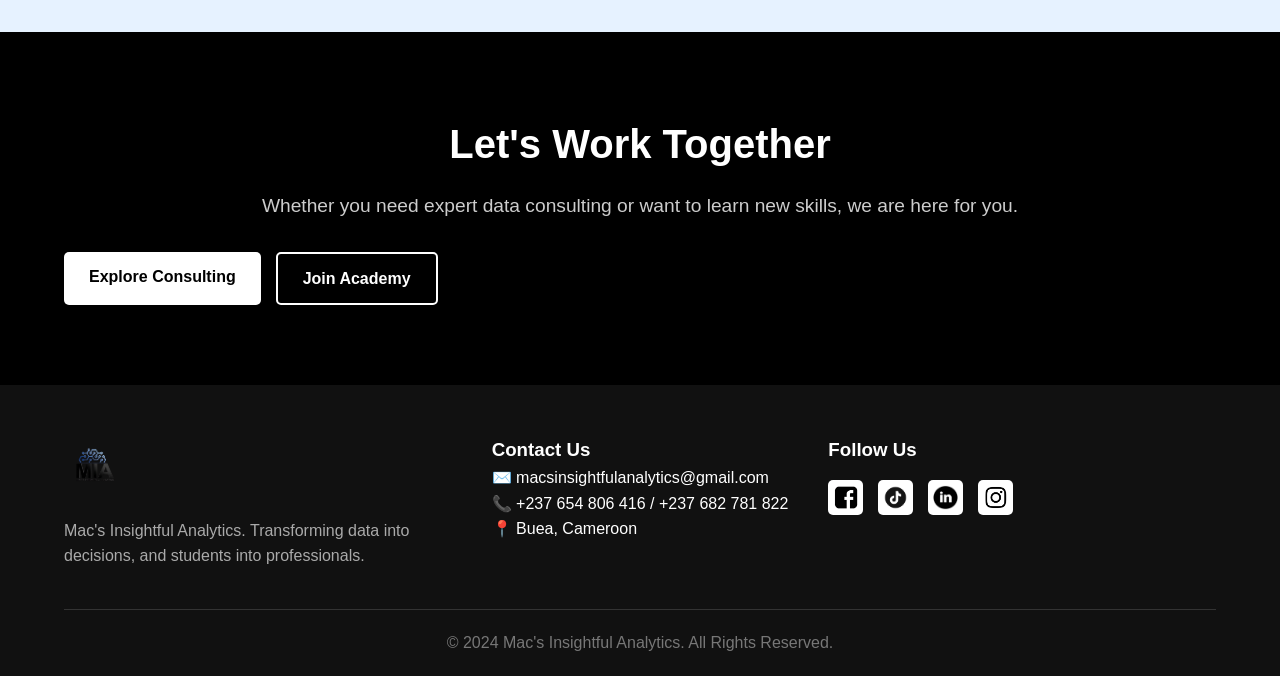
==== commit eb3192c1: "Enhance About page with SEO and content updates Updated the title and added SEO meta tags for better" ====
--- a/about.html
+++ b/about.html
@@ -3,13 +3,31 @@
 <head>
     <meta charset="UTF-8">
     <meta name="viewport" content="width=device-width, initial-scale=1.0">
-    <title>Mac's Insightful Analytics | About</title>
+
+    <!-- Primary SEO Meta Tags -->
+    <title>About Us | Mac's Insightful Analytics Story & Team</title>
+    <meta name="description" content="Discover the story behind Mac's Insightful Analytics. Founded to empower individuals with practical skills and help businesses grow through data-driven insights. Meet our team.">
+    <meta name="keywords" content="About MIA, Mac's Insightful Analytics, Data Analytics Cameroon, MIA Academy Founder, Tech Team Buea, Business Consulting Experts">
+
+    <!-- Open Graph / Facebook / LinkedIn -->
+    <meta property="og:type" content="website">
+    <meta property="og:url" content="https://miahub.net/about.html">
+    <meta property="og:title" content="About Mac's Insightful Analytics | Our Story & Team">
+    <meta property="og:description" content="Empowering individuals with practical skills and helping businesses grow through data-driven insights. Meet the team behind MIA.">
+    <meta property="og:image" content="https://miahub.net/images/og-share-preview.png">
+
+    <!-- Twitter Card -->
+    <meta property="twitter:card" content="summary_large_image">
+    <meta property="twitter:url" content="https://miahub.net/about.html">
+    <meta property="twitter:title" content="About Mac's Insightful Analytics | Our Story & Team">
+    <meta property="twitter:description" content="Empowering individuals with practical skills and helping businesses grow through data-driven insights. Meet the team behind MIA.">
+
     <link rel="stylesheet" href="style.css">
 </head>
 <body>
 
     <!-- Navigation Bar -->
-        <header>
+    <header>
         <div class="nav-container">
             <div class="logo">
                 <img src="images/logo.png" alt="MIA Logo">
@@ -35,7 +53,7 @@
     <section class="about-hero">
         <img src="images/about-hero.jpeg" alt="MIA Logo" class="about-logo">
         <h1>About <span class="highlight">Mac's Insightful Analytics</span></h1>
-        <p>MIA Academy was founded by a young university student who experienced firsthand the challenges many students face while pursuing higher education. Upon entering the University of Buea, the founder was determined to find ways of earning income while studying. Like many students, he explored various skills and opportunities in search of financial independence. Although he underwent training in several areas, meaningful results remained elusive. Everything changed when he discovered Data Analysis.nWithin approximately one to two months of focused training, he secured his first professional contracts and began generating income from his newly acquired skills. This experience demonstrated the transformative power of practical, market-driven education and revealed how the right skills can open doors to opportunities that traditional academic pathways alone may not provide. Inspired by this life-changing experience, he founded MIA Academy with the vision of helping other young people access similar opportunities. Today, MIA Academy seeks to equip students, graduates, entrepreneurs, and professionals with practical skills that can help them earn income, build careers, launch businesses, and become leaders in their communities. The Academy believes that with the right guidance, training, and mindset, every individual can unlock their full potential and create a better future for themselves and society.</p>
+        <p>MIA Academy was founded by a young university student who experienced firsthand the challenges many students face while pursuing higher education. Upon entering the University of Buea, the founder was determined to find ways of earning income while studying. Like many students, he explored various skills and opportunities in search of financial independence. Although he underwent training in several areas, meaningful results remained elusive. Everything changed when he discovered Data Analysis. Within approximately one to two months of focused training, he secured his first professional contracts and began generating income from his newly acquired skills. This experience demonstrated the transformative power of practical, market-driven education and revealed how the right skills can open doors to opportunities that traditional academic pathways alone may not provide. Inspired by this life-changing experience, he founded MIA Academy with the vision of helping other young people access similar opportunities. Today, MIA Academy seeks to equip students, graduates, entrepreneurs, and professionals with practical skills that can help them earn income, build careers, launch businesses, and become leaders in their communities. The Academy believes that with the right guidance, training, and mindset, every individual can unlock their full potential and create a better future for themselves and society.</p>
     </section>
 
     <!-- Vision Section -->
@@ -81,7 +99,7 @@
     <section id="team" class="section-block alt-bg">
         <div class="section-title">
             <h2>Meet Our Team</h2>
-           </div>
+        </div>
         
         <div class="grid-layout grid-3-col">
             <!-- Team Member 1 -->
@@ -134,14 +152,14 @@
             <div class="footer-contact">
                 <h3>Contact Us</h3>
                 <p>✉️ macsinsightfulanalytics@gmail.com</p>
-               <p>📞 +237 654 806 416 / +237 682 781 822</p>
+                <p>📞 +237 654 806 416 / +237 682 781 822</p>
                 <p>📍 Buea, Cameroon</p>
             </div>
             <div class="footer-social">
                 <h3>Follow Us</h3>
                 <div class="social-links">
-                     <a href="https://web.facebook.com/profile.php?id=61587381543514&sk=reels_tab" target="_blank"><img src="images/facebook.png" alt="Facebook"></a>
-                    <a href="https://www.tiktok.com/@mia.consulting1" target="_blank"><img src="images/twitter.png" alt="Twitter"></a>
+                    <a href="https://web.facebook.com/profile.php?id=61587381543514&sk=reels_tab" target="_blank"><img src="images/facebook.png" alt="Facebook"></a>
+                    <a href="https://www.tiktok.com/@mia.consulting1" target="_blank"><img src="images/twitter.png" alt="TikTok"></a>
                     <a href="https://www.linkedin.com/company/mia-consulting-academy/" target="_blank"><img src="images/linkedin.png" alt="LinkedIn"></a>
                     <a href="https://www.instagram.com/mia.academy.cmr?igsh=d3J6bjZrM3IwaDl6" target="_blank"><img src="images/instagram.png" alt="Instagram"></a>
                 </div>
@@ -154,4 +172,4 @@
 
     <script src="script.js"></script>
 </body>
-</html>+</html>
